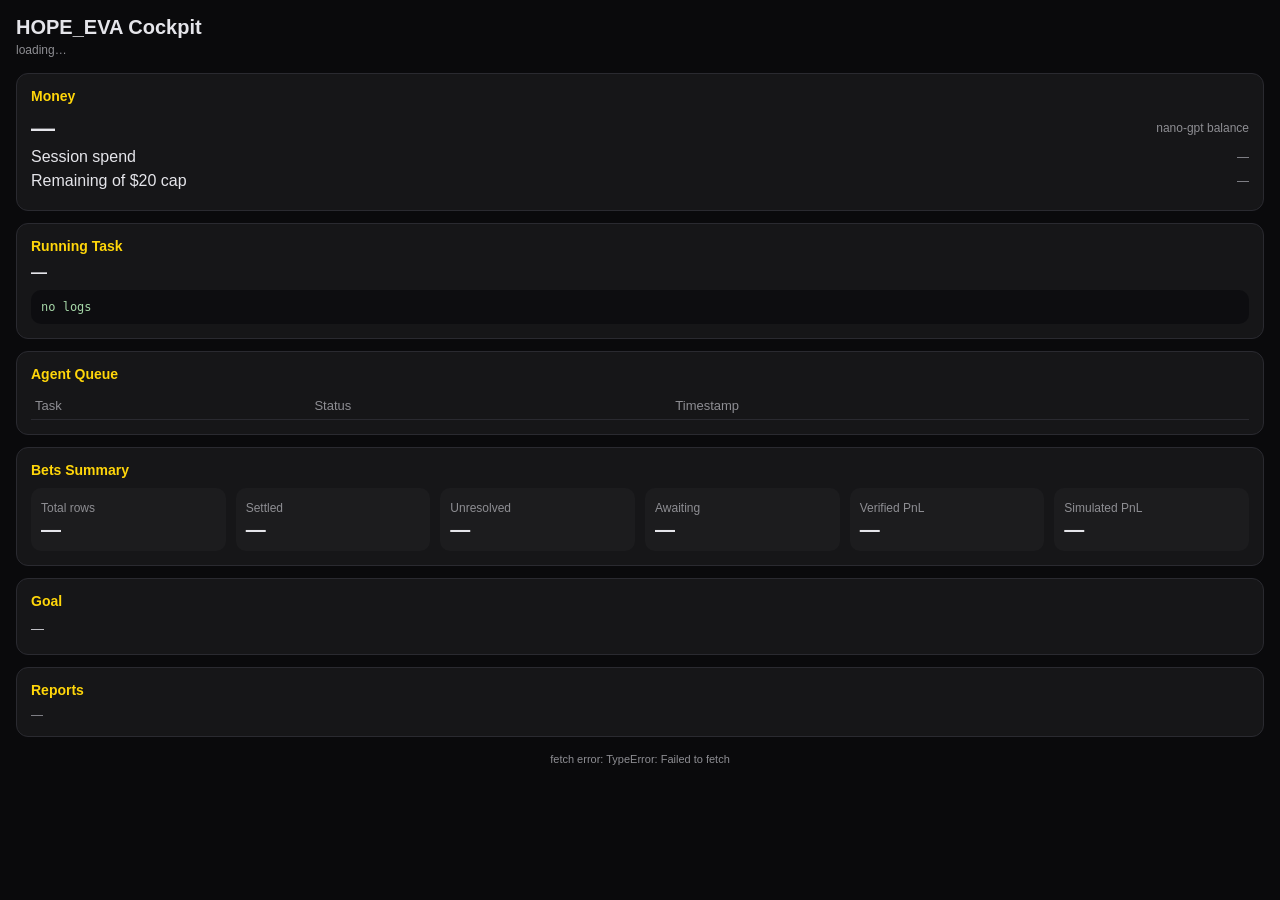
==== docs/cockpit/index.html @ 8c524023 "MINIAPP-HOST-1: static cockpit miniapp in docs/cockpit/ for GitHub Pages (polls http://188.137.232.3" ====
<!DOCTYPE html><html lang="en"><head><meta charset="utf-8"><meta name="viewport" content="width=device-width,initial-scale=1">
<title>HOPE_EVA Cockpit</title>
<style>
body{font-family:-apple-system,BlinkMacSystemFont,Segoe UI,Roboto,sans-serif;background:#0a0a0c;color:#e5e5ea;margin:0;padding:16px}
h1{font-size:20px;margin:0 0 4px}.sub{color:#8e8e93;font-size:12px;margin-bottom:16px}
.card{background:#161618;border:1px solid #2a2a30;border-radius:12px;padding:14px;margin-bottom:12px}
h2{font-size:14px;margin:0 0 10px;color:#ffd60a}
.big{font-size:24px;font-weight:700}.dim{color:#8e8e93;font-size:12px}
.row{display:flex;justify-content:space-between;align-items:center;margin:6px 0}
table{width:100%;border-collapse:collapse;font-size:13px}
th{text-align:left;color:#8e8e93;font-weight:500;padding:6px 4px;border-bottom:1px solid #2a2a30}
td{padding:6px 4px;border-bottom:1px solid rgba(42,42,48,.5)}
.pill{padding:2px 8px;border-radius:10px;font-size:11px;background:rgba(142,142,147,.2)}
.running{background:rgba(0,122,255,.18);color:#0a84ff}.done{background:rgba(48,209,88,.15);color:#30d158}
.log{font-family:ui-monospace,Menlo,monospace;font-size:12px;background:#0d0d10;border-radius:10px;padding:10px;color:#a5d6a7;white-space:pre-wrap;word-break:break-all}
.kpi{display:grid;grid-template-columns:repeat(auto-fit,minmax(100px,1fr));gap:10px}
.kpi>div{background:#1c1c1e;border-radius:10px;padding:10px}.kpi .v{font-size:20px;font-weight:700;margin-top:2px}
.pos{color:#30d158}.neg{color:#ff453a}.goal{white-space:pre-wrap;font-size:13px;line-height:1.6;color:#d8d8dc}
.upd{font-size:11px;color:#8e8e93;text-align:center;margin-top:16px}
</style></head><body>
<h1>HOPE_EVA Cockpit</h1><div class="sub" id="gen">loading…</div>
<div class="card"><h2>Money</h2><div class="row"><span class="big" id="bal">—</span><span class="dim">nano-gpt balance</span></div><div class="row"><span>Session spend</span><span id="spend" class="dim">—</span></div><div class="row"><span>Remaining of $20 cap</span><span id="rem" class="dim">—</span></div></div>
<div class="card"><h2>Running Task</h2><div id="rtask" style="font-weight:600;margin-bottom:8px">—</div><div class="log" id="rlog">no logs</div></div>
<div class="card"><h2>Agent Queue</h2><table><thead><tr><th>Task</th><th>Status</th><th>Timestamp</th></tr></thead><tbody id="qbody"></tbody></table></div>
<div class="card"><h2>Bets Summary</h2><div class="kpi">
<div><span class="dim">Total rows</span><div class="v" id="b_total">—</div></div>
<div><span class="dim">Settled</span><div class="v" id="b_settled">—</div></div>
<div><span class="dim">Unresolved</span><div class="v" id="b_unres">—</div></div>
<div><span class="dim">Awaiting</span><div class="v" id="b_await">—</div></div>
<div><span class="dim">Verified PnL</span><div class="v" id="b_vpnl">—</div></div>
<div><span class="dim">Simulated PnL</span><div class="v" id="b_spnl">—</div></div>
</div></div>
<div class="card"><h2>Goal</h2><div class="goal" id="goal">—</div></div>
<div class="card"><h2>Reports</h2><div id="reports" class="dim">—</div></div>
<div class="upd" id="upd"></div>
<script>
const API="http://188.137.232.34:8790";
async function load(){try{const r=await fetch(API+"/api/cockpit.json?t="+Date.now());const d=await r.json();
document.getElementById("gen").textContent="generated "+d.generated_at;
const m=d.money||{};document.getElementById("bal").textContent=(m.balance!=null?"$"+Number(m.balance).toFixed(2):"—");
document.getElementById("spend").textContent="$"+Number(m.session_spend||0).toFixed(2);
document.getElementById("rem").textContent="$"+Number(m.remaining||0).toFixed(2);
const rt=d.running||{};document.getElementById("rtask").textContent=rt.task||"idle";
document.getElementById("rlog").textContent=(rt.log_lines&&rt.log_lines.length)?rt.log_lines.join("\n"):"no logs";
const qb=document.getElementById("qbody");qb.innerHTML="";(d.queue||[]).forEach(t=>{const tr=document.createElement("tr");tr.innerHTML="<td>"+t.name+"</td><td><span class=\"pill "+t.status+"\">"+t.status+"</span></td><td class=\"dim\">"+t.timestamp+"</td>";qb.appendChild(tr);});
const b=d.bets||{};const set=(id,v)=>{document.getElementById(id).textContent=v;};
set("b_total",b.total_rows??"—");set("b_settled",b.settled??"—");set("b_unres",b.unresolved??"—");set("b_await",b.awaiting??"—");
const vp=document.getElementById("b_vpnl");vp.textContent="$"+Number(b.verified_pnl||0).toFixed(2);vp.className="v "+(Number(b.verified_pnl||0)>=0?"pos":"neg");
const sp=document.getElementById("b_spnl");sp.textContent="$"+Number(b.simulated_pnl||0).toFixed(2);sp.className="v "+(Number(b.simulated_pnl||0)>=0?"pos":"neg");
document.getElementById("goal").textContent=d.goal||"—";
const rp=document.getElementById("reports");rp.innerHTML="";(d.reports||[]).forEach(r=>{const div=document.createElement("div");div.style.margin="6px 0";div.textContent=r.label+" — "+r.mtime;rp.appendChild(div);});
document.getElementById("upd").textContent="last refresh "+new Date().toLocaleTimeString();}catch(e){document.getElementById("upd").textContent="fetch error: "+e;}}
load();setInterval(load,60000);
</script></body></html>
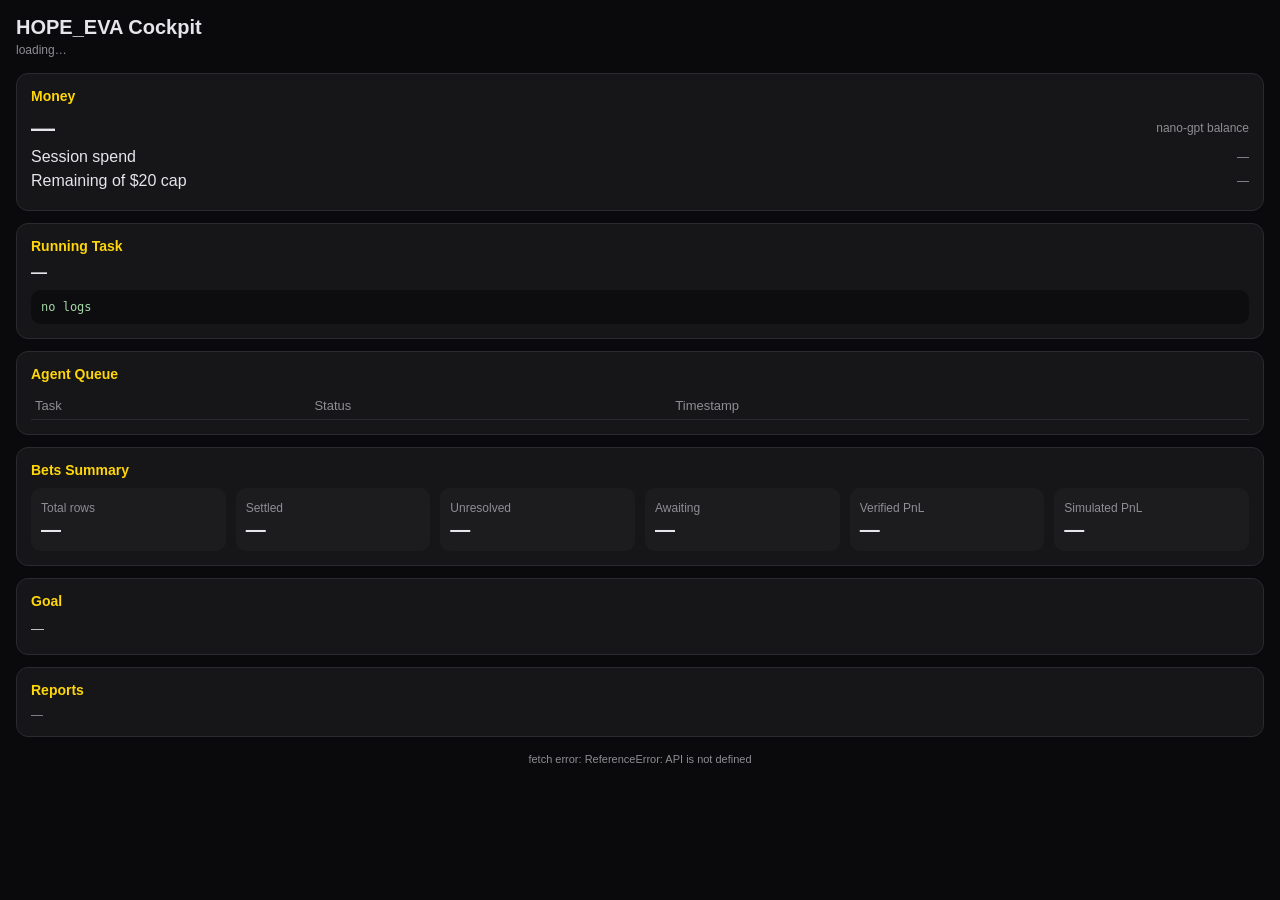
==== commit 485d7cf3: "v4 result bridge: TSDB key 123 + ESPN second source, cycle verified (0 new settlements, 222 past-due" ====
--- a/docs/cockpit/index.html
+++ b/docs/cockpit/index.html
@@ -34,7 +34,7 @@
 <div class="card"><h2>Reports</h2><div id="reports" class="dim">—</div></div>
 <div class="upd" id="upd"></div>
 <script>
-const API="http://188.137.232.34:8790";
+const DATA={"generated_at": "2026-11-18T14:00:09.611851", "queue": [{"file": "/opt/agent/queue/005_watchdog.md.done", "name": "005_watchdog.md.done", "status": "pending", "timestamp": "2026-11-17T10:47:59.106386"}, {"file": "/opt/agent/queue/00_supervisor.md.done", "name": "00_supervisor.md.done", "status": "pending", "timestamp": "2026-11-17T12:12:15.693542"}, {"file": "/opt/agent/queue/00y_data_fix_final.md.done", "name": "00y_data_fix_final.md.done", "status": "pending", "timestamp": "2026-11-18T03:44:06.875548"}, {"file": "/opt/agent/queue/00z_data_probe.md.done", "name": "00z_data_probe.md.done", "status": "pending", "timestamp": "2026-11-18T06:35:25.304934"}, {"file": "/opt/agent/queue/00z_tsdb_key_fix.md.done", "name": "00z_tsdb_key_fix.md.done", "status": "pending", "timestamp": "2026-11-18T07:05:39.158630"}, {"file": "/opt/agent/queue/01_audit.md.done", "name": "01_audit.md.done", "status": "pending", "timestamp": "2026-11-17T10:29:02.359997"}, {"file": "/opt/agent/queue/01a_backlog_burial.md.retry", "name": "01a_backlog_burial.md.retry", "status": "pending", "timestamp": "2026-11-18T10:46:36.870464"}, {"file": "/opt/agent/queue/01a_smart_retry.md.done", "name": "01a_smart_retry.md.done", "status": "pending", "timestamp": "2026-11-17T16:32:52.223477"}, {"file": "/opt/agent/queue/01b_capture_probe.md.done", "name": "01b_capture_probe.md.done", "status": "pending", "timestamp": "2026-11-18T10:46:44.205742"}, {"file": "/opt/agent/queue/02_settle_analysis.md.done", "name": "02_settle_analysis.md.done", "status": "pending", "timestamp": "2026-11-17T10:43:32.678366"}, {"file": "/opt/agent/queue/02a_dataport.md.md", "name": "02a_dataport.md.md", "status": "pending", "timestamp": "2026-11-17T16:29:42.224195"}, {"file": "/opt/agent/queue/02z_tg_control.md.done", "name": "02z_tg_control.md.done", "status": "pending", "timestamp": "2026-11-18T03:44:19.154016"}, {"file": "/opt/agent/queue/03_stats_split.md.done", "name": "03_stats_split.md.done", "status": "pending", "timestamp": "2026-11-17T10:43:42.228680"}, {"file": "/opt/agent/queue/03a_value_engine.md.done", "name": "03a_value_engine.md.done", "status": "pending", "timestamp": "2026-11-17T16:30:04.901929"}, {"file": "/opt/agent/queue/03b_value_engine_old.md.done", "name": "03b_value_engine_old.md.done", "status": "pending", "timestamp": "2026-11-17T16:27:41.932389"}, {"file": "/opt/agent/queue/04_harden_backup.md.done", "name": "04_harden_backup.md.done", "status": "pending", "timestamp": "2026-11-17T10:43:47.663859"}, {"file": "/opt/agent/queue/04a_fonbet_integrate.md", "name": "04a_fonbet_integrate.md", "status": "pending", "timestamp": "2026-11-18T11:27:00.352335"}, {"file": "/opt/agent/queue/05_tg_interface.md.done", "name": "05_tg_interface.md.done", "status": "pending", "timestamp": "2026-11-17T10:44:20.216936"}, {"file": "/opt/agent/queue/07_logrotate.md.done", "name": "07_logrotate.md.done", "status": "pending", "timestamp": "2026-11-17T10:48:08.491713"}, {"file": "/opt/agent/queue/08_daily_report.md.done", "name": "08_daily_report.md.done", "status": "pending", "timestamp": "2026-11-17T10:48:16.816003"}, {"file": "/opt/agent/queue/09_github_mirror.md.done", "name": "09_github_mirror.md.done", "status": "pending", "timestamp": "2026-11-17T10:54:20.201948"}, {"file": "/opt/agent/queue/10_autopilot.md.done", "name": "10_autopilot.md.done", "status": "pending", "timestamp": "2026-11-17T11:14:08.364994"}, {"file": "/opt/agent/queue/11_cockpit.md.md.done", "name": "11_cockpit.md.md.done", "status": "pending", "timestamp": "2026-11-17T11:21:19.774579"}, {"file": "/opt/agent/queue/13_1795009050.md", "name": "13_1795009050.md", "status": "pending", "timestamp": "2026-11-18T13:37:30.353318"}, {"file": "/opt/agent/queue/14_1795009984.md", "name": "14_1795009984.md", "status": "pending", "timestamp": "2026-11-18T13:53:04.552598"}, {"file": "/opt/agent/queue/18_stats_split_impl.md.done", "name": "18_stats_split_impl.md.done", "status": "pending", "timestamp": "2026-11-17T17:42:40.467784"}, {"file": "/opt/agent/queue/19_miniapp_host.md.done", "name": "19_miniapp_host.md.done", "status": "pending", "timestamp": "2026-11-17T17:42:40.472784"}, {"file": "/opt/agent/queue/20_1794942246.md.retry", "name": "20_1794942246.md.retry", "status": "pending", "timestamp": "2026-11-17T19:04:06.622028"}, {"file": "/opt/agent/queue/20_selfheal.md.done", "name": "20_selfheal.md.done", "status": "pending", "timestamp": "2026-11-17T17:42:40.475784"}, {"file": "/opt/agent/queue/21_tg_heartbeat.md", "name": "21_tg_heartbeat.md", "status": "pending", "timestamp": "2026-11-17T17:42:40.479784"}, {"file": "/opt/agent/queue/33_cockpit_final.md", "name": "33_cockpit_final.md", "status": "pending", "timestamp": "2026-11-17T17:42:40.484785"}, {"file": "/opt/agent/queue/34_tg_menu_button.md", "name": "34_tg_menu_button.md", "status": "pending", "timestamp": "2026-11-17T17:42:40.487785"}, {"file": "/opt/agent/queue/35_tg_exec.md", "name": "35_tg_exec.md", "status": "pending", "timestamp": "2026-11-17T17:42:40.492785"}, {"file": "/opt/agent/queue/auto_auto_20261117_150356.md", "name": "auto_auto_20261117_150356.md", "status": "pending", "timestamp": "2026-11-17T17:42:40.495785"}, {"file": "/opt/agent/queue/auto_auto_20261117_153326.md.done", "name": "auto_auto_20261117_153326.md.done", "status": "pending", "timestamp": "2026-11-17T15:33:26.958011"}, {"file": "/opt/agent/queue/auto_sv_20261117T142857Z_Supervisor_fallback_review_progress_and_advance_goal.md", "name": "auto_sv_20261117T142857Z_Supervisor_fallback_review_progress_and_advance_goal.md", "status": "pending", "timestamp": "2026-11-17T17:42:40.499785"}, {"file": "/opt/agent/queue/auto_sv_20261117T143113Z_Supervisor_fallback_review_progress_and_advance_goal.md", "name": "auto_sv_20261117T143113Z_Supervisor_fallback_review_progress_and_advance_goal.md", "status": "pending", "timestamp": "2026-11-17T17:42:40.502785"}, {"file": "/opt/agent/queue/auto_sv_20261117T143921Z_ESPN_football_data_org_222.md", "name": "auto_sv_20261117T143921Z_ESPN_football_data_org_222.md", "status": "pending", "timestamp": "2026-11-17T17:42:40.506785"}, {"file": "/opt/agent/queue/auto_sv_20261117T145924Z_222.md", "name": "auto_sv_20261117T145924Z_222.md", "status": "pending", "timestamp": "2026-11-17T17:42:40.511786"}, {"file": "/opt/agent/queue/auto_sv_20261117T150557Z_ESPN_API_football_data_org.md", "name": "auto_sv_20261117T150557Z_ESPN_API_football_data_org.md", "status": "pending", "timestamp": "2026-11-17T17:42:40.514786"}], "running": {"task": null, "log_lines": []}, "money": {"balance": null, "session_spend": 0.0, "monthly_cap": 20.0, "remaining": 20.0}, "goal": "Targets (1) unresolved<90 via deterministic settle+UNRESOLVABLE_NO_PROVIDER, (2) reclassify ≥182/363 simulated via odds-evidence URL, (3) TG digest RU ≤5 lines with verified vs simulated PnL split — DONE when settle_reclassify_writer.py has been RUN once with numeric before/after proof logged to /opt/agent/reports/settle_reclassify_proof.json and the digest is sent+logged. Target (4) positive verified ROI on ≥100 verified bets — pending until 1-3 proven. RULES: writer is deterministic (no LLM); no LLM settle tasks until writer has run with numeric before/after; supervisor max 2 retries per task then escalate to owner via TG; owner reads TG only, Russian, ≤5 lines, no code.", "reports": [{"label": "AUDIT.md", "path": "/opt/ORACLE_EVA/AUDIT.md", "mtime": "2026-11-18T06:54:05.951581"}], "bets": {"total_rows": 0, "settled": 0, "unresolved": 0, "awaiting": 0, "verified_pnl": 0.0, "simulated_pnl": 0.0}};
 async function load(){try{const r=await fetch(API+"/api/cockpit.json?t="+Date.now());const d=await r.json();
 document.getElementById("gen").textContent="generated "+d.generated_at;
 const m=d.money||{};document.getElementById("bal").textContent=(m.balance!=null?"$"+Number(m.balance).toFixed(2):"—");
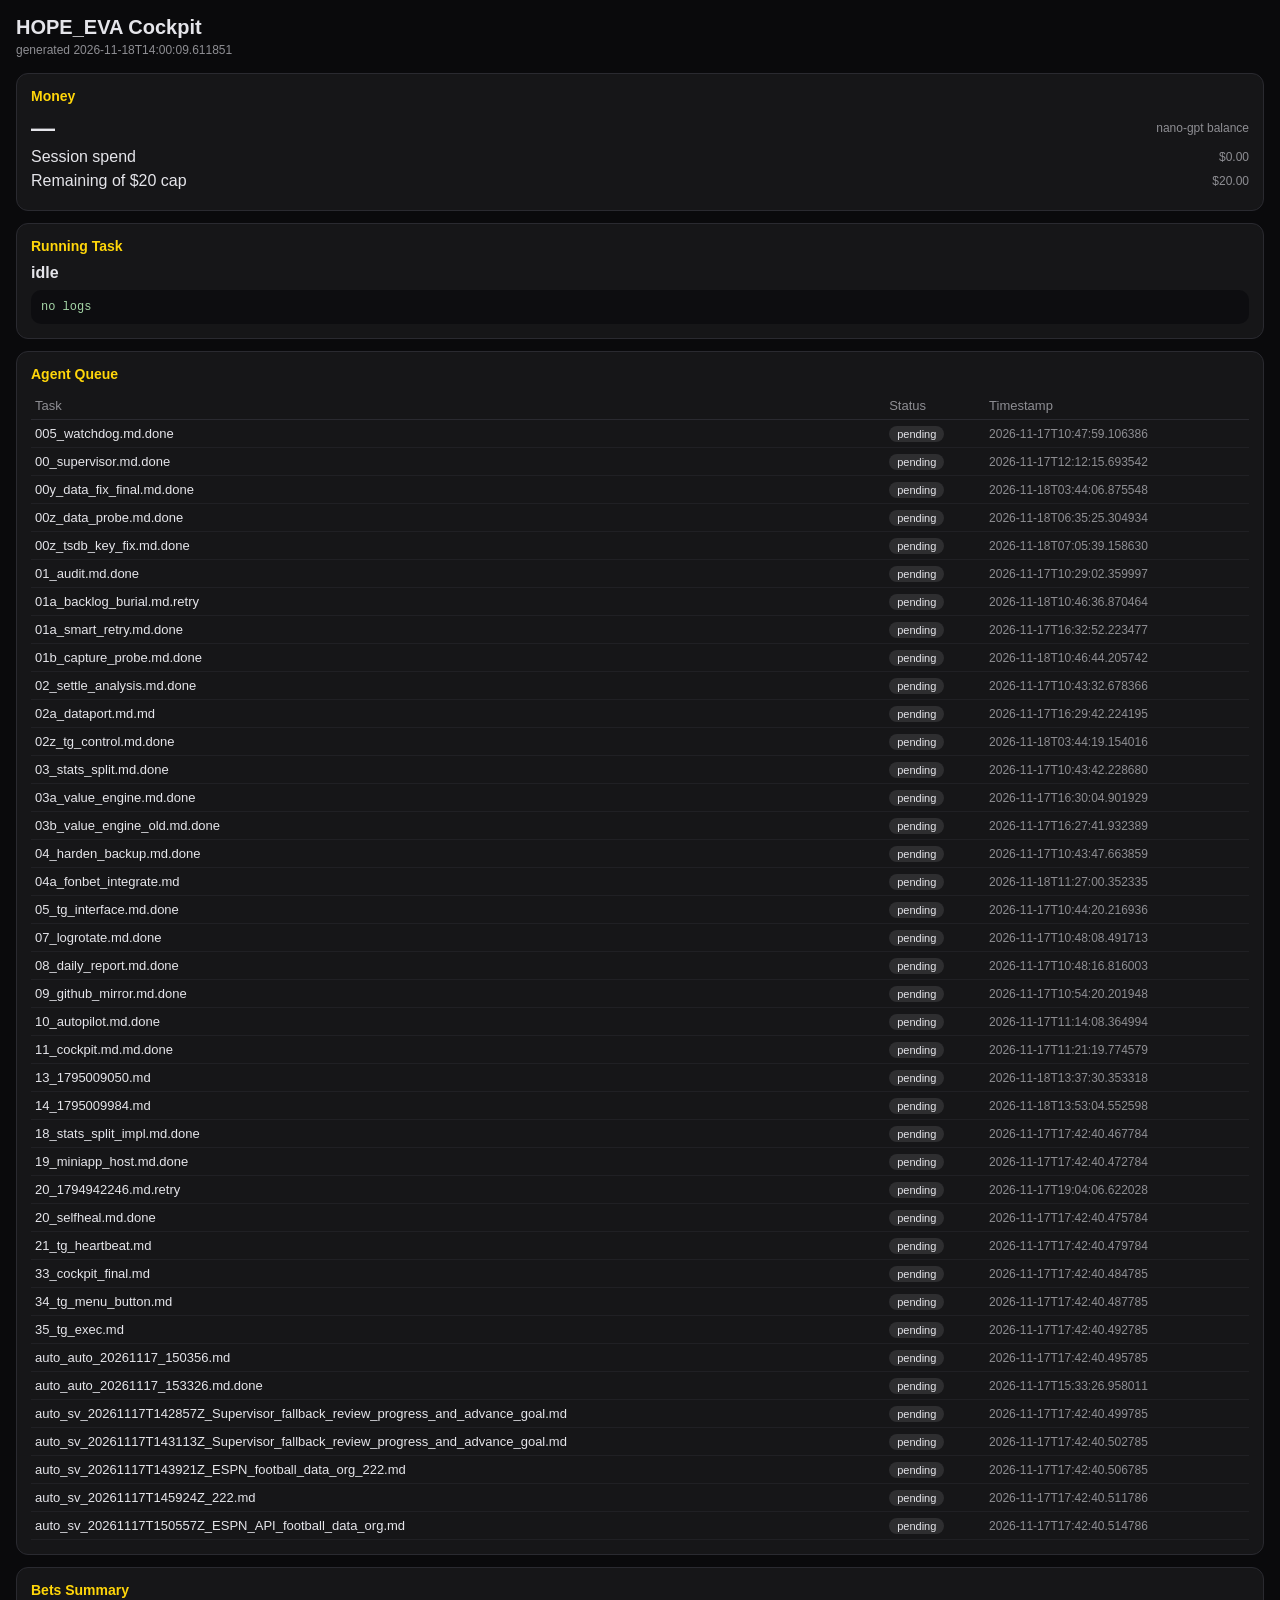
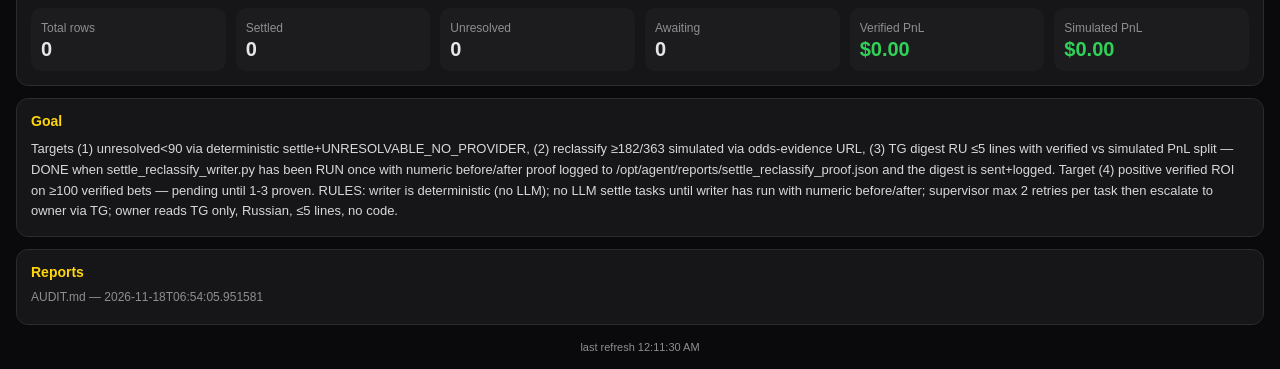
==== commit 03533b89: "cockpit static page" ====
--- a/docs/cockpit/index.html
+++ b/docs/cockpit/index.html
@@ -35,7 +35,7 @@
 <div class="upd" id="upd"></div>
 <script>
 const DATA={"generated_at": "2026-11-18T14:00:09.611851", "queue": [{"file": "/opt/agent/queue/005_watchdog.md.done", "name": "005_watchdog.md.done", "status": "pending", "timestamp": "2026-11-17T10:47:59.106386"}, {"file": "/opt/agent/queue/00_supervisor.md.done", "name": "00_supervisor.md.done", "status": "pending", "timestamp": "2026-11-17T12:12:15.693542"}, {"file": "/opt/agent/queue/00y_data_fix_final.md.done", "name": "00y_data_fix_final.md.done", "status": "pending", "timestamp": "2026-11-18T03:44:06.875548"}, {"file": "/opt/agent/queue/00z_data_probe.md.done", "name": "00z_data_probe.md.done", "status": "pending", "timestamp": "2026-11-18T06:35:25.304934"}, {"file": "/opt/agent/queue/00z_tsdb_key_fix.md.done", "name": "00z_tsdb_key_fix.md.done", "status": "pending", "timestamp": "2026-11-18T07:05:39.158630"}, {"file": "/opt/agent/queue/01_audit.md.done", "name": "01_audit.md.done", "status": "pending", "timestamp": "2026-11-17T10:29:02.359997"}, {"file": "/opt/agent/queue/01a_backlog_burial.md.retry", "name": "01a_backlog_burial.md.retry", "status": "pending", "timestamp": "2026-11-18T10:46:36.870464"}, {"file": "/opt/agent/queue/01a_smart_retry.md.done", "name": "01a_smart_retry.md.done", "status": "pending", "timestamp": "2026-11-17T16:32:52.223477"}, {"file": "/opt/agent/queue/01b_capture_probe.md.done", "name": "01b_capture_probe.md.done", "status": "pending", "timestamp": "2026-11-18T10:46:44.205742"}, {"file": "/opt/agent/queue/02_settle_analysis.md.done", "name": "02_settle_analysis.md.done", "status": "pending", "timestamp": "2026-11-17T10:43:32.678366"}, {"file": "/opt/agent/queue/02a_dataport.md.md", "name": "02a_dataport.md.md", "status": "pending", "timestamp": "2026-11-17T16:29:42.224195"}, {"file": "/opt/agent/queue/02z_tg_control.md.done", "name": "02z_tg_control.md.done", "status": "pending", "timestamp": "2026-11-18T03:44:19.154016"}, {"file": "/opt/agent/queue/03_stats_split.md.done", "name": "03_stats_split.md.done", "status": "pending", "timestamp": "2026-11-17T10:43:42.228680"}, {"file": "/opt/agent/queue/03a_value_engine.md.done", "name": "03a_value_engine.md.done", "status": "pending", "timestamp": "2026-11-17T16:30:04.901929"}, {"file": "/opt/agent/queue/03b_value_engine_old.md.done", "name": "03b_value_engine_old.md.done", "status": "pending", "timestamp": "2026-11-17T16:27:41.932389"}, {"file": "/opt/agent/queue/04_harden_backup.md.done", "name": "04_harden_backup.md.done", "status": "pending", "timestamp": "2026-11-17T10:43:47.663859"}, {"file": "/opt/agent/queue/04a_fonbet_integrate.md", "name": "04a_fonbet_integrate.md", "status": "pending", "timestamp": "2026-11-18T11:27:00.352335"}, {"file": "/opt/agent/queue/05_tg_interface.md.done", "name": "05_tg_interface.md.done", "status": "pending", "timestamp": "2026-11-17T10:44:20.216936"}, {"file": "/opt/agent/queue/07_logrotate.md.done", "name": "07_logrotate.md.done", "status": "pending", "timestamp": "2026-11-17T10:48:08.491713"}, {"file": "/opt/agent/queue/08_daily_report.md.done", "name": "08_daily_report.md.done", "status": "pending", "timestamp": "2026-11-17T10:48:16.816003"}, {"file": "/opt/agent/queue/09_github_mirror.md.done", "name": "09_github_mirror.md.done", "status": "pending", "timestamp": "2026-11-17T10:54:20.201948"}, {"file": "/opt/agent/queue/10_autopilot.md.done", "name": "10_autopilot.md.done", "status": "pending", "timestamp": "2026-11-17T11:14:08.364994"}, {"file": "/opt/agent/queue/11_cockpit.md.md.done", "name": "11_cockpit.md.md.done", "status": "pending", "timestamp": "2026-11-17T11:21:19.774579"}, {"file": "/opt/agent/queue/13_1795009050.md", "name": "13_1795009050.md", "status": "pending", "timestamp": "2026-11-18T13:37:30.353318"}, {"file": "/opt/agent/queue/14_1795009984.md", "name": "14_1795009984.md", "status": "pending", "timestamp": "2026-11-18T13:53:04.552598"}, {"file": "/opt/agent/queue/18_stats_split_impl.md.done", "name": "18_stats_split_impl.md.done", "status": "pending", "timestamp": "2026-11-17T17:42:40.467784"}, {"file": "/opt/agent/queue/19_miniapp_host.md.done", "name": "19_miniapp_host.md.done", "status": "pending", "timestamp": "2026-11-17T17:42:40.472784"}, {"file": "/opt/agent/queue/20_1794942246.md.retry", "name": "20_1794942246.md.retry", "status": "pending", "timestamp": "2026-11-17T19:04:06.622028"}, {"file": "/opt/agent/queue/20_selfheal.md.done", "name": "20_selfheal.md.done", "status": "pending", "timestamp": "2026-11-17T17:42:40.475784"}, {"file": "/opt/agent/queue/21_tg_heartbeat.md", "name": "21_tg_heartbeat.md", "status": "pending", "timestamp": "2026-11-17T17:42:40.479784"}, {"file": "/opt/agent/queue/33_cockpit_final.md", "name": "33_cockpit_final.md", "status": "pending", "timestamp": "2026-11-17T17:42:40.484785"}, {"file": "/opt/agent/queue/34_tg_menu_button.md", "name": "34_tg_menu_button.md", "status": "pending", "timestamp": "2026-11-17T17:42:40.487785"}, {"file": "/opt/agent/queue/35_tg_exec.md", "name": "35_tg_exec.md", "status": "pending", "timestamp": "2026-11-17T17:42:40.492785"}, {"file": "/opt/agent/queue/auto_auto_20261117_150356.md", "name": "auto_auto_20261117_150356.md", "status": "pending", "timestamp": "2026-11-17T17:42:40.495785"}, {"file": "/opt/agent/queue/auto_auto_20261117_153326.md.done", "name": "auto_auto_20261117_153326.md.done", "status": "pending", "timestamp": "2026-11-17T15:33:26.958011"}, {"file": "/opt/agent/queue/auto_sv_20261117T142857Z_Supervisor_fallback_review_progress_and_advance_goal.md", "name": "auto_sv_20261117T142857Z_Supervisor_fallback_review_progress_and_advance_goal.md", "status": "pending", "timestamp": "2026-11-17T17:42:40.499785"}, {"file": "/opt/agent/queue/auto_sv_20261117T143113Z_Supervisor_fallback_review_progress_and_advance_goal.md", "name": "auto_sv_20261117T143113Z_Supervisor_fallback_review_progress_and_advance_goal.md", "status": "pending", "timestamp": "2026-11-17T17:42:40.502785"}, {"file": "/opt/agent/queue/auto_sv_20261117T143921Z_ESPN_football_data_org_222.md", "name": "auto_sv_20261117T143921Z_ESPN_football_data_org_222.md", "status": "pending", "timestamp": "2026-11-17T17:42:40.506785"}, {"file": "/opt/agent/queue/auto_sv_20261117T145924Z_222.md", "name": "auto_sv_20261117T145924Z_222.md", "status": "pending", "timestamp": "2026-11-17T17:42:40.511786"}, {"file": "/opt/agent/queue/auto_sv_20261117T150557Z_ESPN_API_football_data_org.md", "name": "auto_sv_20261117T150557Z_ESPN_API_football_data_org.md", "status": "pending", "timestamp": "2026-11-17T17:42:40.514786"}], "running": {"task": null, "log_lines": []}, "money": {"balance": null, "session_spend": 0.0, "monthly_cap": 20.0, "remaining": 20.0}, "goal": "Targets (1) unresolved<90 via deterministic settle+UNRESOLVABLE_NO_PROVIDER, (2) reclassify ≥182/363 simulated via odds-evidence URL, (3) TG digest RU ≤5 lines with verified vs simulated PnL split — DONE when settle_reclassify_writer.py has been RUN once with numeric before/after proof logged to /opt/agent/reports/settle_reclassify_proof.json and the digest is sent+logged. Target (4) positive verified ROI on ≥100 verified bets — pending until 1-3 proven. RULES: writer is deterministic (no LLM); no LLM settle tasks until writer has run with numeric before/after; supervisor max 2 retries per task then escalate to owner via TG; owner reads TG only, Russian, ≤5 lines, no code.", "reports": [{"label": "AUDIT.md", "path": "/opt/ORACLE_EVA/AUDIT.md", "mtime": "2026-11-18T06:54:05.951581"}], "bets": {"total_rows": 0, "settled": 0, "unresolved": 0, "awaiting": 0, "verified_pnl": 0.0, "simulated_pnl": 0.0}};
-async function load(){try{const r=await fetch(API+"/api/cockpit.json?t="+Date.now());const d=await r.json();
+async function load(){try{const d=DATA;
 document.getElementById("gen").textContent="generated "+d.generated_at;
 const m=d.money||{};document.getElementById("bal").textContent=(m.balance!=null?"$"+Number(m.balance).toFixed(2):"—");
 document.getElementById("spend").textContent="$"+Number(m.session_spend||0).toFixed(2);
@@ -50,5 +50,5 @@
 document.getElementById("goal").textContent=d.goal||"—";
 const rp=document.getElementById("reports");rp.innerHTML="";(d.reports||[]).forEach(r=>{const div=document.createElement("div");div.style.margin="6px 0";div.textContent=r.label+" — "+r.mtime;rp.appendChild(div);});
 document.getElementById("upd").textContent="last refresh "+new Date().toLocaleTimeString();}catch(e){document.getElementById("upd").textContent="fetch error: "+e;}}
-load();setInterval(load,60000);
+load();
 </script></body></html>
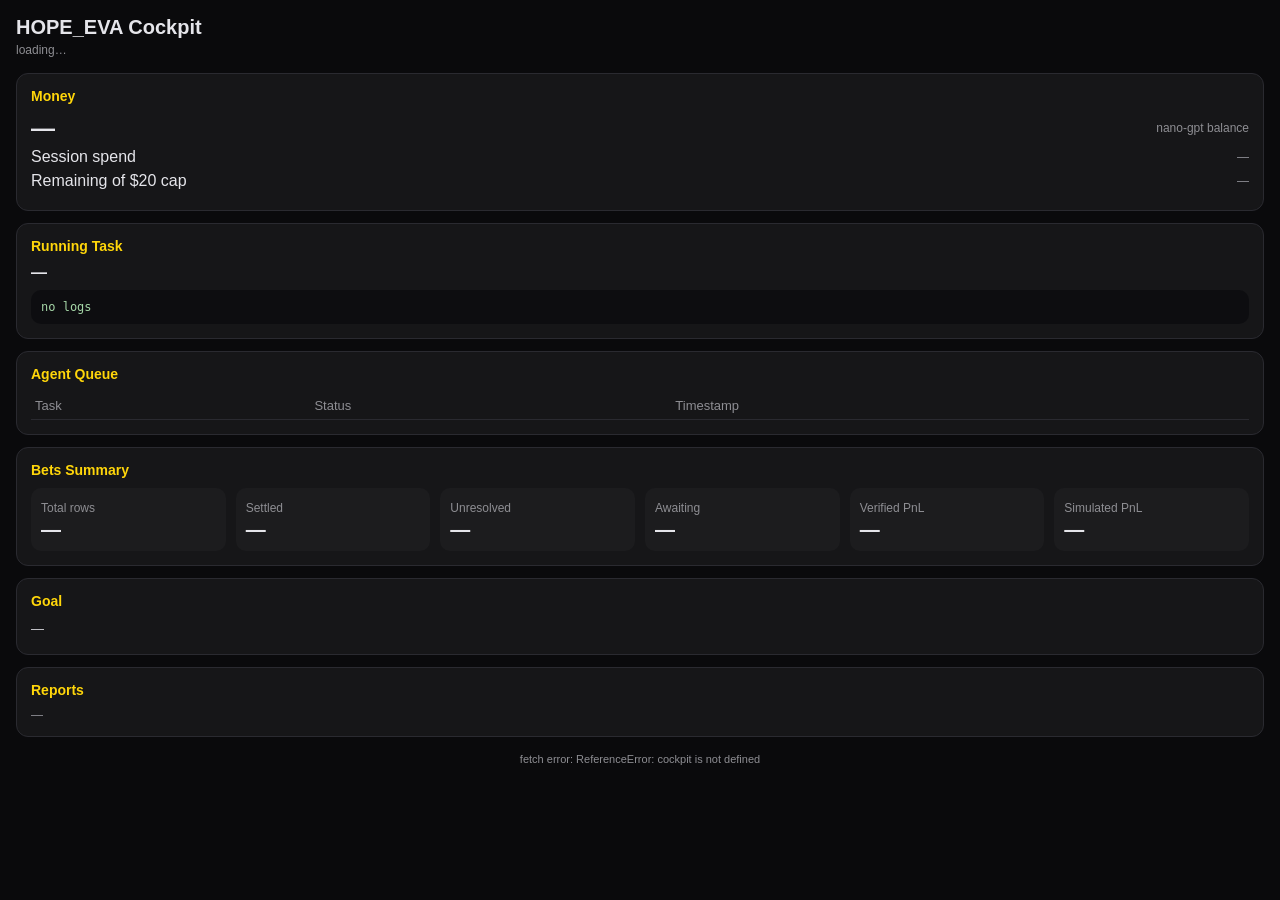
==== commit 5a48e775: "cockpit json fetch" ====
--- a/docs/cockpit/index.html
+++ b/docs/cockpit/index.html
@@ -34,8 +34,8 @@
 <div class="card"><h2>Reports</h2><div id="reports" class="dim">—</div></div>
 <div class="upd" id="upd"></div>
 <script>
-const DATA={"generated_at": "2026-11-18T14:00:09.611851", "queue": [{"file": "/opt/agent/queue/005_watchdog.md.done", "name": "005_watchdog.md.done", "status": "pending", "timestamp": "2026-11-17T10:47:59.106386"}, {"file": "/opt/agent/queue/00_supervisor.md.done", "name": "00_supervisor.md.done", "status": "pending", "timestamp": "2026-11-17T12:12:15.693542"}, {"file": "/opt/agent/queue/00y_data_fix_final.md.done", "name": "00y_data_fix_final.md.done", "status": "pending", "timestamp": "2026-11-18T03:44:06.875548"}, {"file": "/opt/agent/queue/00z_data_probe.md.done", "name": "00z_data_probe.md.done", "status": "pending", "timestamp": "2026-11-18T06:35:25.304934"}, {"file": "/opt/agent/queue/00z_tsdb_key_fix.md.done", "name": "00z_tsdb_key_fix.md.done", "status": "pending", "timestamp": "2026-11-18T07:05:39.158630"}, {"file": "/opt/agent/queue/01_audit.md.done", "name": "01_audit.md.done", "status": "pending", "timestamp": "2026-11-17T10:29:02.359997"}, {"file": "/opt/agent/queue/01a_backlog_burial.md.retry", "name": "01a_backlog_burial.md.retry", "status": "pending", "timestamp": "2026-11-18T10:46:36.870464"}, {"file": "/opt/agent/queue/01a_smart_retry.md.done", "name": "01a_smart_retry.md.done", "status": "pending", "timestamp": "2026-11-17T16:32:52.223477"}, {"file": "/opt/agent/queue/01b_capture_probe.md.done", "name": "01b_capture_probe.md.done", "status": "pending", "timestamp": "2026-11-18T10:46:44.205742"}, {"file": "/opt/agent/queue/02_settle_analysis.md.done", "name": "02_settle_analysis.md.done", "status": "pending", "timestamp": "2026-11-17T10:43:32.678366"}, {"file": "/opt/agent/queue/02a_dataport.md.md", "name": "02a_dataport.md.md", "status": "pending", "timestamp": "2026-11-17T16:29:42.224195"}, {"file": "/opt/agent/queue/02z_tg_control.md.done", "name": "02z_tg_control.md.done", "status": "pending", "timestamp": "2026-11-18T03:44:19.154016"}, {"file": "/opt/agent/queue/03_stats_split.md.done", "name": "03_stats_split.md.done", "status": "pending", "timestamp": "2026-11-17T10:43:42.228680"}, {"file": "/opt/agent/queue/03a_value_engine.md.done", "name": "03a_value_engine.md.done", "status": "pending", "timestamp": "2026-11-17T16:30:04.901929"}, {"file": "/opt/agent/queue/03b_value_engine_old.md.done", "name": "03b_value_engine_old.md.done", "status": "pending", "timestamp": "2026-11-17T16:27:41.932389"}, {"file": "/opt/agent/queue/04_harden_backup.md.done", "name": "04_harden_backup.md.done", "status": "pending", "timestamp": "2026-11-17T10:43:47.663859"}, {"file": "/opt/agent/queue/04a_fonbet_integrate.md", "name": "04a_fonbet_integrate.md", "status": "pending", "timestamp": "2026-11-18T11:27:00.352335"}, {"file": "/opt/agent/queue/05_tg_interface.md.done", "name": "05_tg_interface.md.done", "status": "pending", "timestamp": "2026-11-17T10:44:20.216936"}, {"file": "/opt/agent/queue/07_logrotate.md.done", "name": "07_logrotate.md.done", "status": "pending", "timestamp": "2026-11-17T10:48:08.491713"}, {"file": "/opt/agent/queue/08_daily_report.md.done", "name": "08_daily_report.md.done", "status": "pending", "timestamp": "2026-11-17T10:48:16.816003"}, {"file": "/opt/agent/queue/09_github_mirror.md.done", "name": "09_github_mirror.md.done", "status": "pending", "timestamp": "2026-11-17T10:54:20.201948"}, {"file": "/opt/agent/queue/10_autopilot.md.done", "name": "10_autopilot.md.done", "status": "pending", "timestamp": "2026-11-17T11:14:08.364994"}, {"file": "/opt/agent/queue/11_cockpit.md.md.done", "name": "11_cockpit.md.md.done", "status": "pending", "timestamp": "2026-11-17T11:21:19.774579"}, {"file": "/opt/agent/queue/13_1795009050.md", "name": "13_1795009050.md", "status": "pending", "timestamp": "2026-11-18T13:37:30.353318"}, {"file": "/opt/agent/queue/14_1795009984.md", "name": "14_1795009984.md", "status": "pending", "timestamp": "2026-11-18T13:53:04.552598"}, {"file": "/opt/agent/queue/18_stats_split_impl.md.done", "name": "18_stats_split_impl.md.done", "status": "pending", "timestamp": "2026-11-17T17:42:40.467784"}, {"file": "/opt/agent/queue/19_miniapp_host.md.done", "name": "19_miniapp_host.md.done", "status": "pending", "timestamp": "2026-11-17T17:42:40.472784"}, {"file": "/opt/agent/queue/20_1794942246.md.retry", "name": "20_1794942246.md.retry", "status": "pending", "timestamp": "2026-11-17T19:04:06.622028"}, {"file": "/opt/agent/queue/20_selfheal.md.done", "name": "20_selfheal.md.done", "status": "pending", "timestamp": "2026-11-17T17:42:40.475784"}, {"file": "/opt/agent/queue/21_tg_heartbeat.md", "name": "21_tg_heartbeat.md", "status": "pending", "timestamp": "2026-11-17T17:42:40.479784"}, {"file": "/opt/agent/queue/33_cockpit_final.md", "name": "33_cockpit_final.md", "status": "pending", "timestamp": "2026-11-17T17:42:40.484785"}, {"file": "/opt/agent/queue/34_tg_menu_button.md", "name": "34_tg_menu_button.md", "status": "pending", "timestamp": "2026-11-17T17:42:40.487785"}, {"file": "/opt/agent/queue/35_tg_exec.md", "name": "35_tg_exec.md", "status": "pending", "timestamp": "2026-11-17T17:42:40.492785"}, {"file": "/opt/agent/queue/auto_auto_20261117_150356.md", "name": "auto_auto_20261117_150356.md", "status": "pending", "timestamp": "2026-11-17T17:42:40.495785"}, {"file": "/opt/agent/queue/auto_auto_20261117_153326.md.done", "name": "auto_auto_20261117_153326.md.done", "status": "pending", "timestamp": "2026-11-17T15:33:26.958011"}, {"file": "/opt/agent/queue/auto_sv_20261117T142857Z_Supervisor_fallback_review_progress_and_advance_goal.md", "name": "auto_sv_20261117T142857Z_Supervisor_fallback_review_progress_and_advance_goal.md", "status": "pending", "timestamp": "2026-11-17T17:42:40.499785"}, {"file": "/opt/agent/queue/auto_sv_20261117T143113Z_Supervisor_fallback_review_progress_and_advance_goal.md", "name": "auto_sv_20261117T143113Z_Supervisor_fallback_review_progress_and_advance_goal.md", "status": "pending", "timestamp": "2026-11-17T17:42:40.502785"}, {"file": "/opt/agent/queue/auto_sv_20261117T143921Z_ESPN_football_data_org_222.md", "name": "auto_sv_20261117T143921Z_ESPN_football_data_org_222.md", "status": "pending", "timestamp": "2026-11-17T17:42:40.506785"}, {"file": "/opt/agent/queue/auto_sv_20261117T145924Z_222.md", "name": "auto_sv_20261117T145924Z_222.md", "status": "pending", "timestamp": "2026-11-17T17:42:40.511786"}, {"file": "/opt/agent/queue/auto_sv_20261117T150557Z_ESPN_API_football_data_org.md", "name": "auto_sv_20261117T150557Z_ESPN_API_football_data_org.md", "status": "pending", "timestamp": "2026-11-17T17:42:40.514786"}], "running": {"task": null, "log_lines": []}, "money": {"balance": null, "session_spend": 0.0, "monthly_cap": 20.0, "remaining": 20.0}, "goal": "Targets (1) unresolved<90 via deterministic settle+UNRESOLVABLE_NO_PROVIDER, (2) reclassify ≥182/363 simulated via odds-evidence URL, (3) TG digest RU ≤5 lines with verified vs simulated PnL split — DONE when settle_reclassify_writer.py has been RUN once with numeric before/after proof logged to /opt/agent/reports/settle_reclassify_proof.json and the digest is sent+logged. Target (4) positive verified ROI on ≥100 verified bets — pending until 1-3 proven. RULES: writer is deterministic (no LLM); no LLM settle tasks until writer has run with numeric before/after; supervisor max 2 retries per task then escalate to owner via TG; owner reads TG only, Russian, ≤5 lines, no code.", "reports": [{"label": "AUDIT.md", "path": "/opt/ORACLE_EVA/AUDIT.md", "mtime": "2026-11-18T06:54:05.951581"}], "bets": {"total_rows": 0, "settled": 0, "unresolved": 0, "awaiting": 0, "verified_pnl": 0.0, "simulated_pnl": 0.0}};
-async function load(){try{const d=DATA;
+let DATA=null;
+async function load(){try{if(!DATA){DATA=await (await fetch(cockpit.json)).json();}const d=DATA;
 document.getElementById("gen").textContent="generated "+d.generated_at;
 const m=d.money||{};document.getElementById("bal").textContent=(m.balance!=null?"$"+Number(m.balance).toFixed(2):"—");
 document.getElementById("spend").textContent="$"+Number(m.session_spend||0).toFixed(2);
